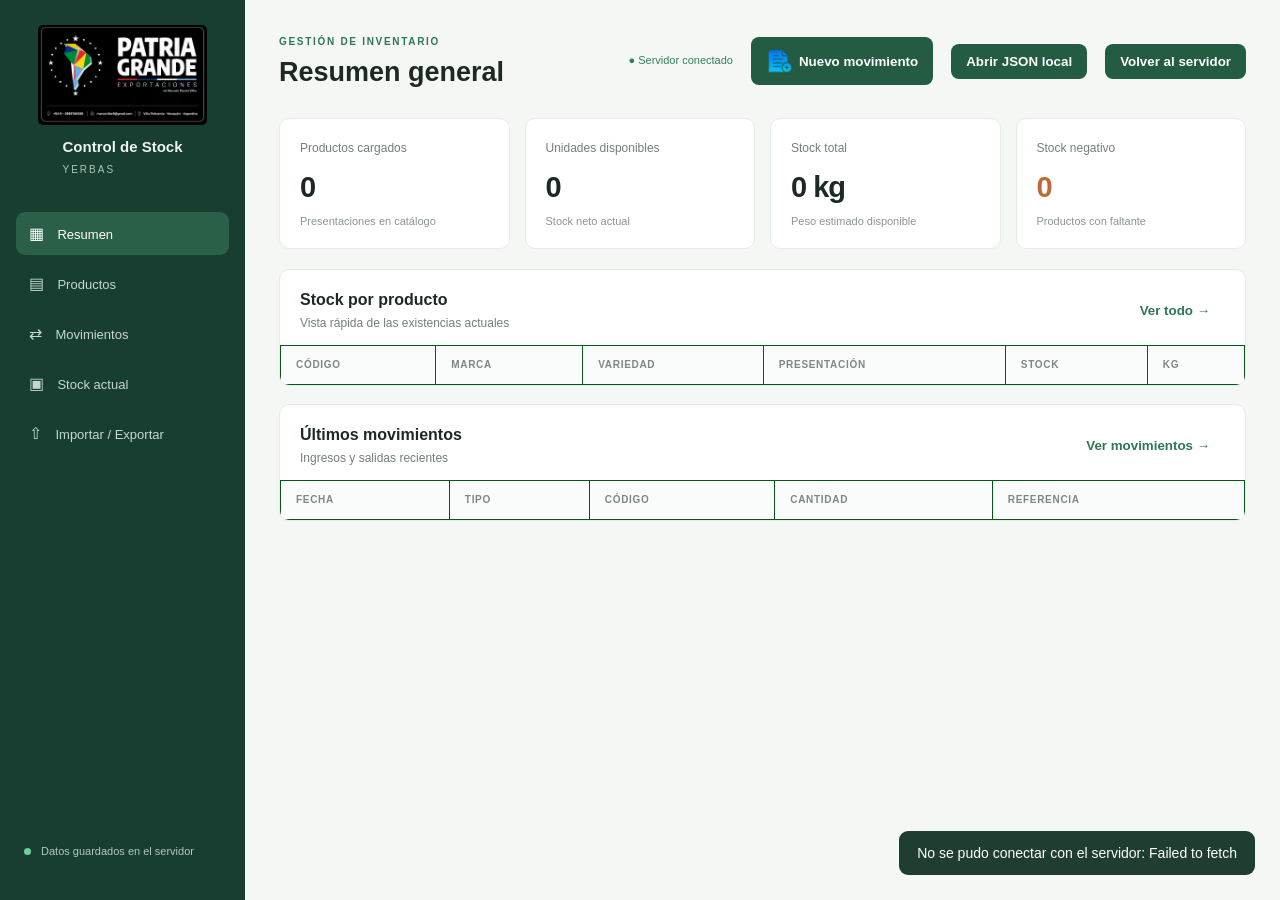
==== frontend/index.html @ e10f2f46 "volvimos a modificar ruta iconos" ====
<!doctype html>
<html lang="es">
  <head>
    <meta charset="utf-8" />
    <meta name="viewport" content="width=device-width,initial-scale=1" />
    <title>Control de Stock | Yerbas</title>
    <link rel="shortcut icon" href="./Imagenes/favicon.ico" />
    <link
      rel="icon"
      type="image/png"
      sizes="16x16"
      href="./Imagenes/Iconos/favicon-16.png"
    />

    <link
      rel="icon"
      type="image/png"
      sizes="32x32"
      href="./Imagenes/Iconos/favicon-32.png"
    />

    <link
      rel="icon"
      type="image/png"
      sizes="48x48"
      href="./Imagenes/iconos/favicon-48.png"
    />

    <!-- Android -->
    <link
      rel="icon"
      type="image/png"
      sizes="192x192"
      href="./Imagenes/Iconos/icon-192.png"
    />

    <link
      rel="icon"
      type="image/png"
      sizes="512x512"
      href="./Imagenes/Iconos/icon-512.png"
    />

    <!-- Manifest -->
    <link rel="manifest" href="./manifest.json" />

    <meta name="theme-color" content="#111111" />
    <!-- <link rel="manifest" href="./manifest.json" /> -->
    <link rel="stylesheet" href="./style.css" />
    <link rel="stylesheet" href="./mensajes.css" />
    <!-- <meta name="theme-color" content="#111111" /> -->
  </head>
  <body>
    <div class="shell">
      <aside class="sidebar">
        <!-- <img class="logo" src="./Imagenes/logo.avif" alt="Logo" /> -->
        <div class="brand">
          <div class="brand-icon">
            <img class="logo" src="./Imagenes/logo.avif" alt="Logo" />
          </div>
          <div><b>Control de Stock</b><small>YERBAS</small></div>
        </div>
        <nav>
          <button class="nav active" data-view="dashboard">
            ▦ <span>Resumen</span>
          </button>
          <button class="nav" data-view="products">
            ▤ <span>Productos</span>
          </button>
          <button class="nav" data-view="movements">
            ⇄ <span>Movimientos</span>
          </button>
          <button class="nav" data-view="stock">
            ▣ <span>Stock actual</span>
          </button>
          <button class="nav" data-view="files">
            ⇧ <span>Importar / Exportar</span>
          </button>
        </nav>
        <div class="side-foot">
          <span class="dot"></span> Datos guardados en el servidor
        </div>
      </aside>
      <main class="main">
        <header class="topbar">
          <div>
            <span class="eyebrow">GESTIÓN DE INVENTARIO</span>
            <h1 id="pageTitle">Resumen general</h1>
          </div>
          <div class="top-actions">
            <span class="server-status">● Servidor conectado</span
            ><button
              title="Registrar un nuevo movimiento en el Stock.!"
              class="primary"
              id="quickMovement"
            >
              <img
                class="agregar"
                src="./Imagenes/Iconos/nuevo-movimiento.avif"
                alt="Logo"
              />
              Nuevo movimiento
            </button>
            <input
              type="file"
              id="archivo-json"
              accept=".json,application/json"
              hidden
            />
            <button
              id="btnJSON"
              class="primary"
              onclick="document.getElementById('archivo-json').click()"
            >
              Abrir JSON local
            </button>
            <button id="btnSERVER" class="primary" onclick="volverOnline()">
              Volver al servidor
            </button>
          </div>
        </header>
        <section id="dashboard" class="view active">
          <div class="stats">
            <article class="stat">
              <span>Productos cargados</span><strong id="statProducts">0</strong
              ><small>Presentaciones en catálogo</small>
            </article>
            <article class="stat">
              <span>Unidades disponibles</span><strong id="statUnits">0</strong
              ><small>Stock neto actual</small>
            </article>
            <article class="stat">
              <span>Stock total</span><strong id="statKg">0 kg</strong
              ><small>Peso estimado disponible</small>
            </article>
            <article class="stat warning">
              <span>Stock negativo</span><strong id="statNegative">0</strong
              ><small>Productos con faltante</small>
            </article>
          </div>
          <div class="panel">
            <div class="panel-head">
              <div>
                <h2>Stock por producto</h2>
                <p>Vista rápida de las existencias actuales</p>
              </div>
              <button class="ghost" data-goto="stock">Ver todo →</button>
            </div>
            <div class="table-wrap">
              <table class="table-variety">
                <thead>
                  <tr>
                    <th>Código</th>
                    <th>Marca</th>
                    <th>Variedad</th>
                    <th id="presentation-th">Presentación</th>
                    <th>Stock</th>
                    <th>Kg</th>
                  </tr>
                </thead>
                <tbody id="dashStock"></tbody>
              </table>
            </div>
          </div>
          <div class="panel">
            <div class="panel-head">
              <div>
                <h2>Últimos movimientos</h2>
                <p>Ingresos y salidas recientes</p>
              </div>
              <button class="ghost" data-goto="movements">
                Ver movimientos →
              </button>
            </div>
            <div class="table-wrap">
              <table>
                <thead>
                  <tr>
                    <th>Fecha</th>
                    <th>Tipo</th>
                    <th>Código</th>
                    <th>Cantidad</th>
                    <th>Referencia</th>
                  </tr>
                </thead>
                <tbody id="dashMovements"></tbody>
              </table>
            </div>
          </div>
        </section>
        <section id="products" class="view">
          <div class="toolbar">
            <input
              id="productSearch"
              placeholder="Buscar por código, marca o variedad…"
            /><button
              title="Agregar producto.!"
              class="primary"
              id="newProduct"
            >
              <img
                class="agregar"
                src="./Imagenes/Iconos/agregar-producto.avif"
                alt="Logo"
              />

              Agregar producto
            </button>
          </div>
          <div class="panel">
            <div class="table-wrap">
              <table class="table-variety">
                <thead style="display: none">
                  <tr>
                    <th class="codigoProductos">Código</th>
                    <th class="marcaProductos">Marca</th>
                    <th id="product-th" class="variedadProductos">variedad</th>
                    <th id="presentation-th" class="presentacionProductos">
                      Presentación
                    </th>
                    <th class="pesoProductos">Peso (kg)</th>
                    <th class="foto-td">Foto</th>
                    <th id="observaciones-th" class="observacionesProductos">
                      Observaciones
                    </th>
                    <th></th>
                  </tr>
                </thead>
                <tbody id="productsBody"></tbody>
              </table>
            </div>
          </div>
        </section>
        <section id="movements" class="view">
          <div class="toolbar">
            <input
              id="movementSearch"
              placeholder="Buscar movimiento…"
            /><button
              title="Registrar un nuevo movimiento en el Stock.!"
              class="primary"
              id="newMovement"
            >
              <img
                class="agregar"
                src="./Imagenes/Iconos/registrar-movimiento.avif"
                alt="Logo"
              />
              Registrar movimiento
            </button>
          </div>
          <div class="panel">
            <div class="table-wrap">
              <table>
                <thead>
                  <tr>
                    <th class="fechaMovimientos">Fecha</th>
                    <th class="tipoMovimientos">Tipo</th>
                    <th class="codigoMovimientos">Código</th>
                    <th class="productoMovimientos">Producto</th>
                    <th class="cantidadMovimientos">Cantidad</th>
                    <th class="referenciaMovimientos">Referencia</th>
                    <th class="btnMovimientos">Acciones</th>
                  </tr>
                </thead>
                <tbody id="movementsBody"></tbody>
              </table>
            </div>
          </div>
        </section>
        <section id="stock" class="view">
          <div class="toolbar">
            <input id="stockSearch" placeholder="Buscar producto…" /><span
              class="hint"
              >Stock = ingresos − salidas</span
            >
          </div>
          <div class="panel">
            <div class="table-wrap">
              <table class="table-variety">
                <thead style="display: none">
                  <tr>
                    <th class="codigoProductos">Código</th>
                    <th>Marca</th>
                    <th id="product-th">Variedad</th>
                    <th id="presentation-th">Presentación</th>
                    <th>Peso unit.</th>
                    <th>Ingresos</th>
                    <th>Salidas</th>
                    <th>Stock</th>
                    <th>Stock (kg)</th>
                  </tr>
                </thead>
                <tbody id="stockBody"></tbody>
              </table>
            </div>
          </div>
        </section>
        <section id="files" class="view">
          <div class="file-grid">
            <div class="panel file-card">
              <div class="file-icon">⇧</div>
              <h2>Importar planilla Excel</h2>
              <p>
                Importá un archivo XLSM o XLSX con las hojas Productos y
                Movimientos. Los datos importados reemplazarán los actuales del
                servidor.
              </p>
              <label class="file-input"
                >Seleccionar archivo<input
                  type="file"
                  id="excelFile"
                  accept=".xlsm,.xlsx" /></label
              ><button class="primary full" id="importExcel">
                Importar planilla
              </button>
              <div id="importResult" class="result"></div>
            </div>
            <div class="panel file-card">
              <div class="file-icon">⇩</div>
              <h2>Exportar a Excel</h2>
              <p>
                Descargá una copia XLSX con las hojas de productos, movimientos,
                stock calculado y resumen. El archivo original XLSM no se
                modifica.
              </p>
              <button class="primary full" id="exportExcel">
                Descargar XLSX actualizado
              </button>
            </div>
            <div class="panel file-card">
              <div class="file-icon">☷</div>
              <h2>Importar referencias de fotografías</h2>
              <p>
                Leé el archivo INI para asignar automáticamente a cada producto
                la ruta de imagen correspondiente según su marca y variedad. Las
                imágenes deben estar publicadas dentro de frontend/Imagenes.
              </p>
              <label class="file-input"
                >Seleccionar INI<input
                  type="file"
                  id="iniFile"
                  accept=".ini" /></label
              ><button class="secondary full" id="importIni">
                Analizar listado
              </button>
              <div id="iniResult" class="result"></div>
            </div>
            <div class="panel file-card">
              <div class="file-icon">☷</div>
              <h2>Importar listados INI</h2>
              <p>
                El INI contiene marcas, variedades y referencias de imágenes.
                Por ahora se usa para detectar variedades que todavía no están
                en el catálogo.
              </p>
              <label class="file-input"
                >Seleccionar INI<input
                  type="file"
                  id="iniFile2"
                  accept=".ini" /></label
              ><button class="secondary full" id="importIni2">
                Analizar listado
              </button>
              <div id="iniResult2" class="result"></div>
            </div>
          </div>
          <div class="notice">
            <b>Almacenamiento en servidor</b><br />Los cambios se guardan en
            <code>data/stock.json</code> en el equipo/servidor donde ejecutes
            Flask. Para acceder desde otros dispositivos, el servidor debe
            permanecer encendido y ser accesible por la red.
          </div>
        </section>
      </main>
    </div>
    <dialog id="productDialog">
      <form method="dialog" id="productForm">
        <div class="dialog-head">
          <div>
            <span class="eyebrow">CATÁLOGO</span>
            <h2 id="productDialogTitle">Nuevo producto</h2>
          </div>
          <button
            type="button"
            class="close"
            value="cancel"
            onclick="closeProduct()"
          >
            ×
          </button>
        </div>
        <input type="hidden" id="originalCode" />
        <div class="form-grid">
          <label>Código<input id="pCodigo" required /></label
          ><label>Marca<input id="pMarca" required /></label>
          <label>Nombre / variedad<input id="pVariedad" required /></label
          ><label
            >Presentación<select id="pPresentacion">
              <option value="">Sin especificar</option>
              <option>Pack</option>
              <option>Bolson</option>
              <option>Combo</option>
            </select></label
          >
          <label
            >Peso por unidad (kg)<input
              id="pPeso"
              type="number"
              min="0.001"
              step="0.001"
              required
          /></label>
          <div class="wide photo-editor">
            <label>Fotografía del producto</label>
            <div class="photo-editor-row">
              <div class="photo-preview" id="productPhotoPreview">
                <span>Sin fotografía</span>
              </div>
              <div class="photo-controls">
                <label class="file-input photo-select"
                  >Seleccionar fotografía
                  <input
                    type="file"
                    id="pPhotoFile"
                    accept="image/jpeg,image/png,image/webp,image/avif"
                  />
                </label>
                <small
                  >JPG, PNG o WEBP. Máximo 8 MB. Si no seleccionás otra imagen,
                  se conserva la actual.</small
                >
                <input type="hidden" id="pFoto" />
              </div>
            </div>
          </div>
          <label class="wide"
            >Observaciones<textarea id="pObservaciones" rows="2"></textarea>
          </label>
        </div>
        <div class="dialog-actions">
          <button
            type="button"
            class="secondary"
            value="cancel"
            onclick="closeProduct()"
          >
            Cancelar</button
          ><button class="primary" id="saveProduct" value="default">
            Guardar producto
          </button>
        </div>
      </form>
    </dialog>
    <dialog id="movementDialog">
      <form method="dialog" id="movementForm">
        <div class="dialog-head">
          <div>
            <span class="eyebrow">INVENTARIO</span>
            <h2>Registrar movimiento</h2>
          </div>
          <button
            type="button"
            class="close"
            value="cancel"
            onclick="closeProduct()"
          >
            ×
          </button>
        </div>
        <div class="form-grid">
          <label>Fecha<input id="mFecha" type="date" required /></label
          ><label
            >Tipo<select id="mTipo">
              <option>INGRESO</option>
              <option>SALIDA</option>
            </select></label
          >
          <label class="wide"
            >Producto<select id="mCodigo" required></select></label
          ><label
            >Cantidad (unidades)<input
              id="mCantidad"
              type="number"
              min="1"
              step="1"
              required /></label
          ><label>Documento / referencia<input id="mDocumento" /></label
          ><label class="wide"
            >Cliente / proveedor<input id="mContacto" /></label
          ><label class="wide"
            >Observaciones<textarea id="mObservaciones" rows="2"></textarea>
          </label>
        </div>
        <div class="dialog-actions">
          <button
            type="button"
            class="secondary"
            value="cancel"
            onclick="closeProduct()"
          >
            Cancelar
          </button>
          <button class="primary" id="saveMovement" value="default">
            Guardar movimiento
          </button>
        </div>
      </form>
    </dialog>
    <div id="customModal" class="modal-overlay">
      <div class="modal-box">
        <div class="modal-header">
          <h3 id="modalTitle">Confirmar acción</h3>
          <button id="modalClose" class="modal-close">&times;</button>
        </div>

        <div id="modalBody" class="modal-body"></div>

        <div class="modal-actions">
          <button id="modalCancel" class="btn-secondary">Cancelar</button>

          <button id="modalConfirm" class="btn-danger">Confirmar</button>
        </div>
      </div>
    </div>
    <div id="toast" class="toast"></div>
    <script src="./config.js"></script>
    <script src="./app.js"></script>
  </body>
</html>
---- frontend/style.css ----
* {
  box-sizing: border-box;
}
:root {
  --green: #235b43;
  --green2: #2e7655;
  --ink: #1d2a24;
  --muted: #738078;
  --line: #e5ebe6;
  --bg: #f5f7f5;
  --white: #fff;
}
body {
  margin: 0;
  background: var(--bg);
  color: var(--ink);
  font:
    14px/1.45 Inter,
    Segoe UI,
    Arial,
    sans-serif;
}
.shell {
  display: flex;
  min-height: 100vh;
}
.sidebar {
  width: 245px;
  background: #173e30;
  color: #eaf3ed;
  padding: 25px 16px;
  display: flex;
  flex-direction: column;
  flex-shrink: 0;
}
.brand {
  /* display: flex;
  align-items: center;
  gap: 11px;
  padding: 0 8px 34px; */
  display: flex;
  flex-direction: column;
  /* grid-template-columns: 1fr 4fr; */
  /* position: relative; */
  align-items: center;
  gap: 11px;
  padding: 0 8px 34px;
}
.brand-icon {
  /* width: 38px;
  height: 38px;
  border-radius: 12px;
  background: #d9eee0;
  color: #24583f;
  display: grid;
  place-items: center;
  font-size: 21px;
  font-weight: 800; */
  /* width: 100%; */
  position: relative;
  height: 100px;
  border-radius: 12px;
  background: #d9eee0;
  color: #24583f;
  display: grid;
  place-items: center;
  font-size: 21px;
  font-weight: 800;
}
.brand b {
  display: block;
  font-size: 15px;
}
.brand small {
  color: #a9c7b5;
  letter-spacing: 2px;
  font-size: 10px;
}
.logo {
  /* position: absolute;
    /* width: 100%; */
  /* height: 100%; */
  /* right: 5px; */
  /* border-radius: 5px; */
  position: absolute;
  /* width: 100%; */
  height: 100%;
  /* right: 5px; */
  border-radius: 5px;
}
.sidebar nav {
  display: grid;
  gap: 7px;
}
.nav {
  border: 0;
  background: transparent;
  color: #c6d8cd;
  text-align: left;
  padding: 12px 13px;
  border-radius: 9px;
  font-size: 16px;
  cursor: pointer;
}
.nav span {
  font-size: 13px;
  margin-left: 9px;
}
.nav:hover,
.nav.active {
  background: #2b6048;
  color: #fff;
}
.side-foot {
  margin-top: auto;
  color: #b2c9bb;
  font-size: 11px;
  padding: 15px 8px;
}
.dot {
  display: inline-block;
  width: 7px;
  height: 7px;
  background: #67d59a;
  border-radius: 50%;
  margin-right: 7px;
}
.main {
  min-width: 0;
  flex: 1;
  padding: 30px 34px 60px;
  max-width: 1600px;
  margin: 0 auto;
}
.topbar {
  display: flex;
  justify-content: space-between;
  align-items: center;
  gap: 15px;
  margin-bottom: 26px;
}
.eyebrow {
  font-size: 10px;
  letter-spacing: 1.7px;
  color: var(--green2);
  font-weight: 800;
}
.topbar h1 {
  margin: 3px 0 0;
  font-size: 27px;
}
.top-actions {
  display: flex;
  align-items: center;
  gap: 18px;
}
.server-status {
  font-size: 11px;
  color: #32815a;
}
.primary,
.secondary,
.ghost {
  border: 0;
  border-radius: 8px;
  padding: 10px 15px;
  font-weight: 650;
  cursor: pointer;
}
.primary {
  background: var(--green);
  color: white;
}
.primary:hover {
  background: var(--green2);
}
.secondary {
  background: #e9efeb;
  color: #315b45;
}
.ghost {
  background: transparent;
  color: var(--green2);
}
.full {
  width: 100%;
  margin-top: 12px;
}
.view {
  display: none;
}
.view.active {
  display: block;
}
.stats {
  display: grid;
  grid-template-columns: repeat(4, minmax(0, 1fr));
  gap: 15px;
  margin-bottom: 20px;
}
.stat,
.panel {
  background: white;
  border: 1px solid var(--line);
  border-radius: 10px;
}
.stat {
  padding: 18px 20px;
}
.stat span {
  color: var(--muted);
  font-size: 12px;
}
.stat strong {
  display: block;
  font-size: 29px;
  margin: 8px 0 2px;
  letter-spacing: -1px;
}
.stat small {
  color: #8b968f;
  font-size: 11px;
}
.stat.warning strong {
  color: #bb6c34;
}
#movements .panel {
  margin-bottom: 18px;
  overflow: hidden;
  border: 2px solid #777;
  border-radius: 5px;
  padding: 5px;
}
#movements table {
  border-collapse: separate;
  border-spacing: 1.5px;
}
.panel {
  margin-bottom: 18px;
  overflow: hidden;
}
.panel-head {
  display: flex;
  align-items: center;
  justify-content: space-between;
  padding: 18px 20px 12px;
}
.panel h2,
.file-card h2 {
  font-size: 16px;
  margin: 0;
}
.panel p,
.file-card p {
  color: var(--muted);
  font-size: 12px;
  margin: 4px 0 0;
}
.table-wrap {
  width: 100%;
  overflow: auto;
}
table {
  width: 100%;
  border-collapse: collapse;
  white-space: nowrap;
}
th {
  text-align: left;
  color: #7c8981;
  font-size: 10px;
  text-transform: uppercase;
  letter-spacing: 0.7px;
  background: #fafcfb;
  padding: 12px 15px;
  border: 1px solid #055619;
  /* border-top: 1px solid var(--line); */
  /* border-bottom: 1px solid var(--line); */
}
td {
  padding: 12px 15px;
  /* border-bottom: 1px solid #edf1ee; */
  border: 1px solid #5dc978;
  border-radius: 5px;
  font-size: 12px;
}
/* tbody tr:last-child td {
  border-bottom: 0;
} */
.fechaMovimientos,
.tipoMovimientos,
.codigoMovimientos,
.cantidadMovimientos,
.btnMovimientos {
  width: 10%;
}
.productoMovimientos {
  width: 20%;
}
#movementsBody tr td {
  width: 100px;
}
.btnMovements {
  display: flex;
  justify-content: center;
}
#movementsBody tr {
  /* background: #fbfdfb; */
  background: #306b56d6;
}
#movementsBody tr:hover {
  background: #173e3061;
  font-weight: bold;
  text-shadow: 0 6px 6px rgba(0, 0, 0, 0.6);
}
#movementsBody tr:nth-child(even) {
  background: #306b5694;
}
#movementsBody tr:nth-child(even):hover {
  background: #173e3061;
  text-shadow: 0 6px 6px rgba(0, 0, 0, 0.6);
}
#productsBody .marca-separador tr:hover,
#stockBody .marca-separador tr:hover {
  background: #173e3061;
  text-shadow: 0 6px 6px rgba(0, 0, 0, 0.6);
  /* transform: scale(1.002); */
  font-weight: bold;
}
#productsBody .marca-separador tr:nth-child(even):hover,
#stockBody .marca-separador tr:nth-child(even):hover {
  background: #173e3061;
  text-shadow: 0 6px 6px rgba(0, 0, 0, 0.6);
  /* transform: scale(1.002); */
}
.marca-separador tbody tr {
  /* background: #fbfdfb; */
  background: #173e3080;
}
#productsBody .marca-separador tr,
#stockBody .marca-separador tr {
  background: #306b56d6;
}
#productsBody .marca-separador tr:nth-child(even),
#stockBody .marca-separador tr:nth-child(even) {
  background: #306b5694;
}
.tabla-marca thead th {
  height: 40px;
}
.foto-td {
  padding: 5px;
  height: 70px;
}
.badge {
  /* display: inline-block; */
  display: flex;
  justify-content: center;
  border-radius: 20px;
  padding: 4px 8px;
  font-size: 10px;
  font-weight: 700;
}
.in {
  background: #e3f3e9;
  color: #287247;
}
.out {
  background: #fff0e8;
  color: #b55b2d;
}
.positiveTR {
  border: 3px solid blue;
}
.negativeTR {
  border: 2px solid red;
}
.positive {
  border: 2px solid blue;
  /* color: blue; */
  /* font-weight: bold; */
  /* font-size: 14.5px; */
  /* text-shadow: 2px 4px 4px rgba(0, 0, 0, 0.6); */
}
.negative {
  color: #bd583e;
  font-weight: 700;
  border: 2px solid red;
}
.btnActions {
  width: 50px;
  padding: 0;
}
.actions {
  display: flex;
  gap: 6px;
}
.small-btn {
  border: 1px solid var(--line);
  /* background: white; */
  border-radius: 6px;
  padding: 5px 8px;
  cursor: pointer;
  /* color: #476253; */
  background: var(--green);
  color: white;
}
.toolbar {
  display: flex;
  justify-content: space-between;
  align-items: center;
  gap: 12px;
  margin-bottom: 15px;
}
.toolbar input {
  max-width: 440px;
  width: 100%;
}
input,
select,
textarea {
  font: inherit;
  border: 1px solid #dce5de;
  border-radius: 7px;
  padding: 10px 11px;
  background: white;
  color: var(--ink);
  width: 100%;
  outline: none;
}
input:focus,
select:focus,
textarea:focus {
  border-color: #6ba783;
  box-shadow: 0 0 0 3px #e5f2e9;
}
label {
  display: grid;
  gap: 3px;
  font-size: 11px;
  color: #68766e;
  font-weight: 650;
}
.hint {
  font-size: 11px;
  color: var(--muted);
}
.file-grid {
  display: grid;
  grid-template-columns: repeat(3, minmax(0, 1fr));
  gap: 15px;
}
.file-card {
  padding: 22px;
}
.file-icon {
  width: 40px;
  height: 40px;
  border-radius: 11px;
  background: #e9f3ec;
  color: var(--green);
  display: grid;
  place-items: center;
  font-size: 22px;
  margin-bottom: 14px;
}
.file-input {
  display: block;
  margin-top: 18px;
  border: 1px dashed #b9cbbf;
  border-radius: 8px;
  padding: 10px;
  color: var(--green);
  text-align: center;
  cursor: pointer;
}
.file-input input {
  display: none;
}
.result {
  font-size: 11px;
  margin-top: 10px;
  color: var(--green);
}
.notice {
  background: #eef5ef;
  border: 1px solid #dce9df;
  border-radius: 10px;
  padding: 15px 18px;
  font-size: 12px;
  color: #496253;
  line-height: 1.7;
}
.notice code {
  background: #fff;
  padding: 2px 5px;
  border-radius: 4px;
}
.dialog-head {
  display: flex;
  justify-content: space-between;
  align-items: start;
  margin-bottom: 5px;
}
.dialog-head h2 {
  margin: 4px 0 0;
  font-size: 20px;
}
.close {
  border: 0;
  background: transparent;
  font-size: 25px;
  color: #758078;
  cursor: pointer;
}
.form-grid {
  display: grid;
  grid-template-columns: 1fr 1fr;
  gap: 5px;
}
.wide {
  grid-column: 1/-1;
}
.dialog-actions {
  display: flex;
  justify-content: flex-end;
  gap: 9px;
  margin-top: 5px;
}
dialog {
  border: 0;
  border-radius: 15px;
  padding: 20px;
  width: min(600px, calc(100% - 25px));
  box-shadow: 0 25px 80px #102d1e40;
}
dialog::backdrop {
  background: #13251db3;
}
.toast {
  position: fixed;
  right: 25px;
  bottom: 25px;
  background: #203e2f;
  color: white;
  padding: 12px 18px;
  border-radius: 9px;
  opacity: 0;
  transform: translateY(10px);
  transition: 0.2s;
  pointer-events: none;
  z-index: 10;
}
.toast.show {
  opacity: 1;
  transform: translateY(0);
}
.empty {
  text-align: center;
  color: #99a49d;
  padding: 24px;
}
.hide {
  display: none !important;
}
.foto-td .img-expandida {
  position: fixed;
  top: 0;
  bottom: 0;
  left: 0;
  right: 0;
  margin: auto;
  /* top: 50%; */
  /* left: 50%; */
  /* transform: translate(-50%, -50%) scale(1.1); */
  transform: translate(0%, 0%) scale(0.6);
  animation: zoomCentro 0.8s ease-out forwards;
  z-index: 9999;
  /* max-width: 50%; */
  width: auto !important;
  height: 100% !important;
  object-fit: cover;
  /* max-height: 90vh; */
  cursor: zoom-out;
}
/* .marca-separador {
  border: 2px solid #777;
}

.marca-titulo td {
  background: #e5e5e5;
  padding: 10px;
  border-bottom: 2px solid #777;
}

.marca-separador tr:last-child td {
  border-bottom: 2px solid #777;
} */
.marca-container {
  /* padding: 12px !important; */
  padding: 0 !important;
  border: none !important;
}

.marca-separador {
  border: 2px solid #777;
  border-radius: 10px;
  overflow: hidden;
  margin-bottom: 12px;
}

.cantidad-productos {
  font-size: 12px;
  font-weight: normal;
  background: #555;
  color: white;
  padding: 4px 10px;
  border-radius: 20px;
}

.marca-titulo {
  background: #e5e5e5;
  padding: 10px;
  font-weight: bold;
  border-bottom: 2px solid #777;
  border-radius: 5px;
  margin-bottom: 2px;
}

.tabla-marca {
  width: 100%;
  border-collapse: separate;
}
.observacionesProductos {
  width: 30%;
}
.codigoProductos,
.marcaProductos,
.presentacionProductos,
.pesoProductos,
.variedadProductos,
.foto-td {
  width: 10%;
}
.top {
  position: fixed;
  display: flex;
  justify-content: right;
  /* width: 100%; */
  right: 20px;
  bottom: 20px;
  z-index: 10;
}
#myBtn {
  display: none;
  position: relative;
  /* right: 20px; */
  padding: 20px;
  border: 1px solid #333333eb;
  border-radius: 50px;
  /* background: #333333eb url("./Imagenes/top.avif") no-repeat center/cover; */
  background: transparent url(./Imagenes/top.avif) no-repeat center / cover;
  color: white;
  font-size: 18px;
  z-index: 10;
  cursor: pointer;
}
#myBtn:hover {
  background-color: #555;
}
.bottom {
  position: fixed;
  display: flex;
  justify-content: right;
  /* width: 100%; */
  right: 20px;
  bottom: 20px;
  z-index: 10;
}
#myBtn2 {
  display: none;
  position: relative;
  /* right: 20px; */
  padding: 20px;
  border: 1px solid #333333eb;
  border-radius: 50px;
  /* background: #333333eb url("./Imagenes/top.avif") no-repeat center/cover; */
  background: transparent url(./Imagenes/bottom.avif) no-repeat center / cover;
  color: white;
  font-size: 18px;
  z-index: 10;
  cursor: pointer;
}
#btnEliminar {
  background: transparent url(./Imagenes/Iconos/borrar.avif) no-repeat center /
    cover;
  width: 26px;
  height: 28px;
  background-size: contain;
  border: none;
}
#btnEliminar2 {
  background: transparent url(./Imagenes/Iconos/borrar-rojo.avif) no-repeat
    center / cover;
  width: 26px;
  height: 28px;
  background-size: contain;
  border: none;
}
#btnEditar {
  background: transparent url(./Imagenes/Iconos/editar.avif) no-repeat center /
    cover;
  width: 26px;
  height: 28px;
  background-size: contain;
  border: none;
}
#newProduct,
#quickMovement,
#newMovement {
  /* background: transparent url(./Imagenes/iconos/agregar-producto.avif) no-repeat center / cover; */
  display: flex;
  justify-content: center;
  align-items: center;
}
.agregar {
  width: 28px;
  height: 28px;
  margin-right: 5px;
}
#myBtn2:hover {
  background-color: #555;
}
@media (max-width: 1050px) {
  .stats {
    grid-template-columns: repeat(2, 1fr);
  }
  .file-grid {
    grid-template-columns: 1fr 1fr;
  }
}
@media (max-width: 700px) {
  .shell {
    display: block;
  }
  .sidebar {
    width: auto;
    padding: 12px 13px;
  }
  .brand {
    padding: 0 5px 12px;
  }
  .sidebar nav {
    display: flex;
    overflow: auto;
  }
  .nav {
    padding: 9px 10px;
    white-space: nowrap;
  }
  .nav span {
    margin-left: 5px;
  }
  .side-foot {
    display: none;
  }
  .main {
    padding: 20px 13px 40px;
  }
  .topbar {
    align-items: flex-start;
    flex-direction: column;
  }
  .topbar h1 {
    font-size: 23px;
  }
  .top-actions {
    width: 100%;
    justify-content: space-between;
  }
  .stats {
    gap: 8px;
  }
  .stat {
    padding: 13px;
  }
  .stat strong {
    font-size: 23px;
  }
  .file-grid {
    grid-template-columns: 1fr;
  }
  .toolbar {
    align-items: stretch;
    flex-direction: column;
  }
  .toolbar input {
    max-width: none;
  }
  .form-grid {
    grid-template-columns: 1fr;
  }
  .wide {
    grid-column: auto;
  }
}

.product-thumb {
  width: 58px;
  height: 58px;
  object-fit: contain;
  border-radius: 7px;
  border: 1px solid #e2e9e4;
  /* background: #fff; */
  /* padding: 3px; */
  display: block;
  margin: auto;
  cursor: zoom-in;
}
.no-photo {
  font-size: 10px;
  color: #9aa59e;
}

.photo-editor {
  display: grid;
  gap: 8px;
}
.photo-editor-row {
  display: flex;
  align-items: center;
  gap: 16px;
  padding: 12px;
  border: 1px solid #e4ebe6;
  border-radius: 10px;
  background: #fbfdfb;
}
.photo-preview {
  width: 112px;
  height: 112px;
  flex: 0 0 112px;
  border: 1px dashed #c8d5cc;
  border-radius: 9px;
  background: #fff;
  display: grid;
  place-items: center;
  overflow: hidden;
  color: #98a39b;
  font-size: 11px;
  text-align: center;
}
.photo-preview img {
  width: 100%;
  height: 100%;
  object-fit: contain;
  padding: 4px;
}
.photo-controls {
  display: grid;
  gap: 8px;
  flex: 1;
  min-width: 0;
}
.photo-controls small {
  font-size: 10px;
  color: #829087;
  line-height: 1.5;
}
.photo-select {
  margin: 0;
  max-width: 230px;
}
@media (max-width: 520px) {
  .dialog-actions {
    /* display: flex; */
    justify-content: space-evenly;
    gap: 5px;
    /* margin-top: 5px; */
  }
  .photo-preview img {
    width: 50%;
    height: 100%;
    object-fit: contain;
    padding: 4px;
  }
  .dialog-head h2 {
    margin: 0;
    /* font-size: 20px; */
  }
  .form-grid {
    gap: 2px;
  }
  input {
    padding: 8px;
  }
  .photo-controls small {
    font-size: 8px;
    color: #829087;
    line-height: 1;
  }
  .photo-editor-row {
    display: grid;
    grid-template-columns: 2fr 1fr;
    align-items: flex-start;
    flex-direction: column;
    gap: 5px;
    padding: 8px;
  }
  .photo-preview {
    width: 100%;
    height: 100px;
    flex-basis: auto;
  }
  .photo-select {
    max-width: none;
    padding: 5px;
    font-size: 9px;
  }
  .product-thumb {
    width: fit-content;
    /* height: unset; */
    margin: auto;
    /* object-fit: contain;
  border-radius: 7px;
  border: 1px solid #e2e9e4;
  background: #fff;
  padding: 3px;
  display: block; */
  }
  #foto-td {
    padding: 8px;
  }
  #product-th {
    width: 100px;
  }
  /* #product-td {
    width: 100px;
  } */
  td b {
    /* padding: 12px 15px;
  border-bottom: 1px solid #edf1ee; */
    font-size: 10px;
  }
  /* La columna Variedad ocupa 100 px y permite ajustar el texto en varias líneas. */
  /* .table-variety th:nth-child(1),
  .table-variety th:nth-child(3),
  .table-variety td:nth-child(1),
  .table-variety td:nth-child(3) {
    width: 100px;
    min-width: 100px;
    max-width: 100px;
    white-space: normal;
    overflow-wrap: anywhere;
    word-break: normal;
    vertical-align: middle;
  } */
  /* .table-variety th:nth-child(1),
  .table-variety td:nth-child(1) {
    width: 80px;
    min-width: 80px;
    max-width: 80px;
  } */
  .marca-separador {
    border: 2px solid #777;
    border-radius: 10px;
    overflow: hidden;
    margin-bottom: 0;
    width: 100%;
  }
  .marca-container {
    padding: 0 !important;
    border: none !important;
    /* display: grid; */
  }
  thead {
    display: none;
  }
  #productsBody .marca-separador tr,
  #stockBody .marca-separador tr {
    background: #306b56d6;
  }
  #productsBody .marca-separador tr:nth-child(even),
  #stockBody .marca-separador tr:nth-child(even) {
    background: #306b5694;
  }
  #movementsBody tr,
  #dashStock tr,
  #dashMovements tr {
    background: #306b56d6;
  }
  #movementsBody tr:nth-child(even),
  #dashStock tr:nth-child(even),
  #dashMovements tr:nth-child(even) {
    background: #306b5694;
  }
  tr {
    display: block;
    /* background-color: #fbd0a9; */
    /* background: #306b56d6; */
    margin-bottom: 5px;
    border: 1px solid #ccc;
    text-shadow: 0 6px 6px rgba(0, 0, 0, 0.6);
    font-weight: bold;
    border-radius: 5px;
  }
  /* .table-wrap tr {
    background: unset;
  } */
  /* .marca-separador tr {
    background: #306b56d6;
  } */
  /* .marca-separador tr:nth-child(even), */
  /* .table-wrap tr:nth-child(even) {
    background: #306b5694;
  } */
  tbody tr:hover {
    /* background: #fbfdfb; */
    background: #306b5694;
  }
  td {
    display: flex;
    justify-content: space-between;
    padding: 6px 8px;
    width: auto;
    border: 1px solid #0000009c;
    border-radius: 5px;
  }
  td::before {
    content: attr(data-label);
    font-weight: bold;
    text-transform: capitalize;
  }
  .panel {
    border-radius: 5px;
  }
  .sidebar {
    position: relative;
    gap: 5px;
  }
  .nav {
    font-size: 20px;
    margin-bottom: 5px;
  }
  .logo {
    position: absolute;
    /* width: 100%; */
    height: 100%;
    /* right: 5px; */
    border-radius: 5px;
  }
  .top {
    position: fixed;
    display: flex;
    justify-content: right;
    /* width: 100%; */
    right: 20px;
    bottom: 20px;
    z-index: 10;
  }
  #myBtn {
    display: none;
    position: relative;
    /* right: 20px; */
    padding: 20px;
    border: 1px solid #333333eb;
    border-radius: 50px;
    /* background: #333333eb url("./Imagenes/top.avif") no-repeat center/cover; */
    background: transparent url(./Imagenes/top.avif) no-repeat center / cover;
    color: white;
    font-size: 18px;
    z-index: 10;
  }
  #myBtn:hover {
    background-color: #555;
  }
  .foto-td .img-expandida {
    position: fixed;
    top: 0;
    bottom: 0;
    left: 0;
    right: 0;
    margin: auto;
    /* top: 50%; */
    /* left: 50%; */
    /* transform: translate(-50%, -50%) scale(1.1); */
    transform: translate(0%, 0%) scale(0.6);
    animation: zoomCentro 0.8s ease-out forwards;
    z-index: 9999;
    /* max-width: 50%; */
    width: 100% !important;
    height: 100%;
    object-fit: cover;
    /* max-height: 90vh; */
  }
  .brand {
    padding: 0 5px 12px;
    /* position: relative; */
    display: grid;
    /* flex-direction: column; */
    /* grid-template-columns: repeat(auto-fit, minmax(250px, 1fr)); */
    grid-template-columns: 1fr 4fr;
  }
  .brand-icon {
    width: 100%;
    position: relative;
    height: 100%;
    border-radius: 12px;
    background: unset;
    color: #24583f;
    /* display: grid; */
    /* place-items: center; */
    font-size: 21px;
    font-weight: 800;
  }
  .foto-td {
    width: auto;
    /* height: unset; */
  }
  .tabla-marca tbody {
    display: grid;
    grid-template-columns: repeat(2, 1fr);
    gap: 2px;
  }
  .marca-container .tabla-marca tbody > :only-child {
    grid-column: 1 / -1;
  }
  .marca-container .tabla-marca tbody > :only-child > .foto-td > img {
    width: auto;
  }
  .main {
    padding: 10px 5px;
  }
  #movementsBody tr td {
    /* width: 100px; */
    width: unset;
  }
  .btnActions {
    justify-content: center;
    padding: 5px;
  }
}
---- frontend/mensajes.css ----
.modal-overlay {
  position: fixed;
  inset: 0;
  background: rgba(0, 0, 0, 0.55);
  display: none;
  align-items: center;
  justify-content: center;
  padding: 20px;
  z-index: 9999;
}

.modal-overlay.active {
  display: flex;
}

.modal-box {
  width: 100%;
  max-width: 400px;
  /* background: var(--card-bg, #fff); */
  background: #173e30;
  color: white;
  /* color: var(--text, #222); */
  border-radius: 14px;
  padding: 20px;
  box-shadow: 0 10px 35px rgba(0, 0, 0, 0.25);
  animation: modalShow 0.2s ease;
}

.modal-header {
  display: flex;
  align-items: center;
  justify-content: space-between;
  position: relative;
}

.modal-header h3 {
  margin: 0;
  width: 100%;
  text-align: center;
  background: #5dc978;
  border-radius: 5px;
}
.producto-info b {
  display: flex;
  border-bottom: 1px solid;
}
.producto-info p {
  border-bottom: 1px solid;
}
/* .modal-close {
  border: 0;
  background: none;
  font-size: 25px;
  cursor: pointer;
} */
.modal-close {
  position: absolute;
  border: 0;
  background: none;
  font-size: 25px;
  cursor: pointer;
  /* width: 10%; */
  right: 0;
  z-index: 999;
}

.modal-body {
  margin: 20px 0;
  border: 1px solid #5dc978;
  border-radius: 5px;
  padding: 0 10px;
}

/* .modal-actions {
  display: flex;
  justify-content: flex-end;
  gap: 10px;
} */
.modal-actions {
  display: flex;
  justify-content: space-evenly;
  gap: 10px;
  background: #5dc978;
  border-radius: 5px;
  padding: 5px 0;
}

.modal-actions button {
  padding: 9px 16px;
  border: 0;
  border-radius: 8px;
  cursor: pointer;
}

@keyframes modalShow {
  from {
    opacity: 0;
    transform: translateY(10px);
  }
  to {
    opacity: 1;
    transform: translateY(0);
  }
}
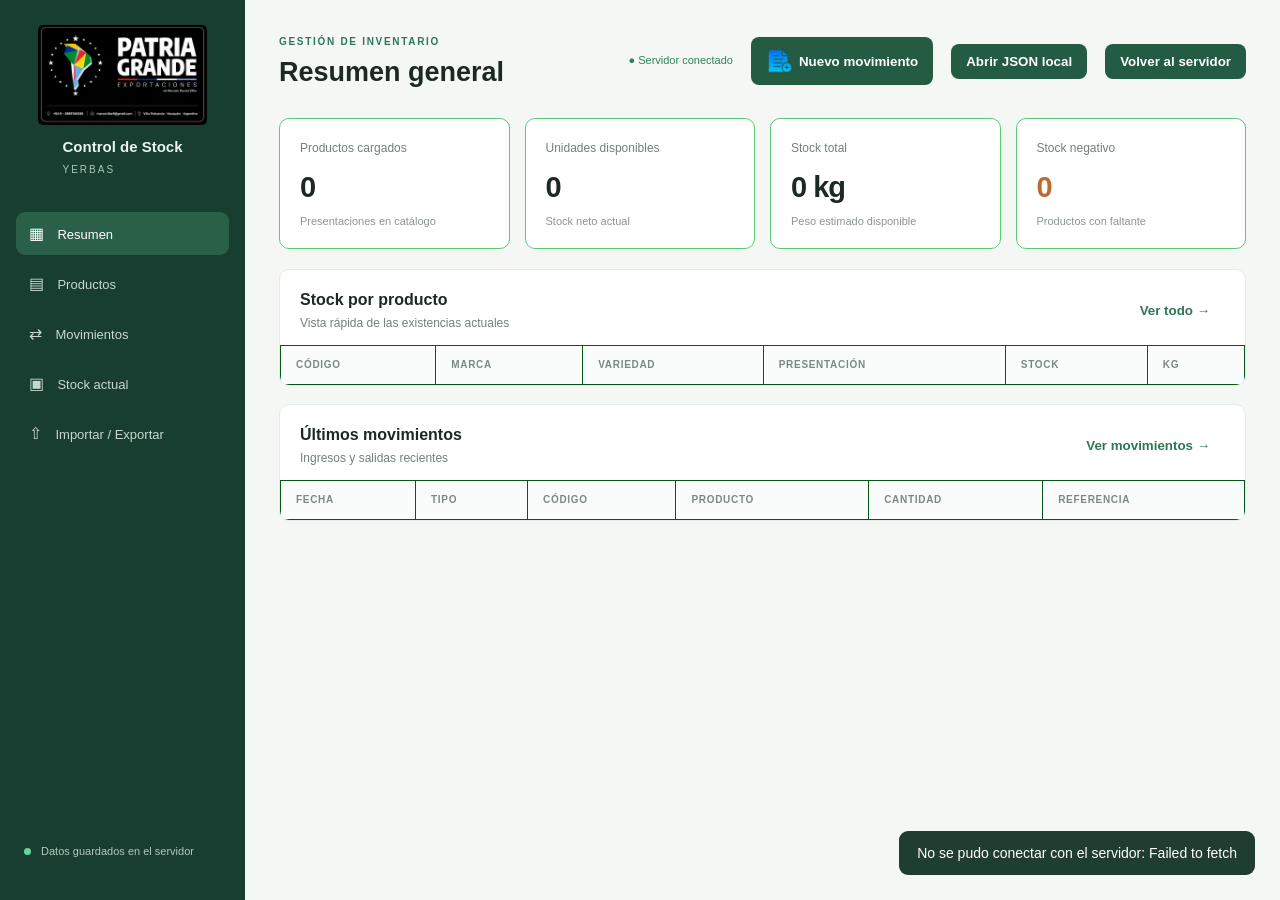
==== commit d79c9a3e: "agregamos la funcion para hacer backup de JSON e INI en googleDrive" ====
--- a/frontend/index.html
+++ b/frontend/index.html
@@ -179,6 +179,7 @@
                     <th>Fecha</th>
                     <th>Tipo</th>
                     <th>Código</th>
+                    <th class="productoMovimientos">Producto</th>
                     <th>Cantidad</th>
                     <th>Referencia</th>
                   </tr>
@@ -250,6 +251,7 @@
             </button>
           </div>
           <div class="panel">
+            <span class="cantidad-productos" id="cantMovimientos"> </span>
             <div class="table-wrap">
               <table>
                 <thead>
@@ -397,7 +399,7 @@
           <label>Nombre / variedad<input id="pVariedad" required /></label
           ><label
             >Presentación<select id="pPresentacion">
-              <option value="">Sin especificar</option>
+              <option value="Pack">Pack</option>
               <option>Pack</option>
               <option>Bolson</option>
               <option>Combo</option>
@@ -442,11 +444,22 @@
           <button
             type="button"
             class="secondary"
+            id="cancelar"
             value="cancel"
             onclick="closeProduct()"
           >
+            <img
+              class="agregar"
+              src="./Imagenes/Iconos/cancelar.avif"
+              alt="Logo"
+            />
             Cancelar</button
           ><button class="primary" id="saveProduct" value="default">
+            <img
+              class="agregar"
+              src="./Imagenes/Iconos/guardar.avif"
+              alt="Logo"
+            />
             Guardar producto
           </button>
         </div>
@@ -496,12 +509,23 @@
           <button
             type="button"
             class="secondary"
+            id="cancelar"
             value="cancel"
             onclick="closeProduct()"
           >
+            <img
+              class="agregar"
+              src="./Imagenes/Iconos/cancelar.avif"
+              alt="Logo"
+            />
             Cancelar
           </button>
           <button class="primary" id="saveMovement" value="default">
+            <img
+              class="agregar"
+              src="./Imagenes/Iconos/guardar.avif"
+              alt="Logo"
+            />
             Guardar movimiento
           </button>
         </div>
@@ -517,7 +541,13 @@
         <div id="modalBody" class="modal-body"></div>
 
         <div class="modal-actions">
-          <button id="modalCancel" class="btn-secondary">Cancelar</button>
+          <button id="modalCancel" class="btn-secondary">
+            <img
+              class="agregar"
+              src="./Imagenes/Iconos/cancelar.avif"
+              alt="Logo"
+            />Cancelar
+          </button>
 
           <button id="modalConfirm" class="btn-danger">Confirmar</button>
         </div>
--- a/frontend/style.css
+++ b/frontend/style.css
@@ -158,6 +158,10 @@
   font-size: 11px;
   color: #32815a;
 }
+.disabled {
+  background: grey;
+  cursor: wait;
+}
 .primary,
 .secondary,
 .ghost {
@@ -206,6 +210,7 @@
 }
 .stat {
   padding: 18px 20px;
+  border: 1px solid #5dc978;
 }
 .stat span {
   color: var(--muted);
@@ -255,6 +260,12 @@
   color: var(--muted);
   font-size: 12px;
   margin: 4px 0 0;
+}
+#cantMovimientos {
+  padding: 5px;
+}
+#movements > div.panel > div.table-wrap {
+  margin-top: 5px;
 }
 .table-wrap {
   width: 100%;
@@ -277,6 +288,14 @@
   /* border-top: 1px solid var(--line); */
   /* border-bottom: 1px solid var(--line); */
 }
+#dashStock > tr,
+#dashMovements > tr {
+  background: #306b56d6;
+}
+#dashStock > tr:nth-child(even),
+#dashMovements > tr:nth-child(even) {
+  background: #306b5694;
+}
 td {
   padding: 12px 15px;
   /* border-bottom: 1px solid #edf1ee; */
@@ -321,14 +340,18 @@
   text-shadow: 0 6px 6px rgba(0, 0, 0, 0.6);
 }
 #productsBody .marca-separador tr:hover,
-#stockBody .marca-separador tr:hover {
+#stockBody .marca-separador tr:hover,
+#dashStock > tr:hover,
+#dashMovements > tr:hover {
   background: #173e3061;
   text-shadow: 0 6px 6px rgba(0, 0, 0, 0.6);
   /* transform: scale(1.002); */
   font-weight: bold;
 }
 #productsBody .marca-separador tr:nth-child(even):hover,
-#stockBody .marca-separador tr:nth-child(even):hover {
+#stockBody .marca-separador tr:nth-child(even):hover,
+#dashStock > tr:nth-child(even):hover,
+#dashMovements > tr:nth-child(even):hover {
   background: #173e3061;
   text-shadow: 0 6px 6px rgba(0, 0, 0, 0.6);
   /* transform: scale(1.002); */
@@ -707,6 +730,11 @@
   background-size: contain;
   border: none;
 }
+.btnEliminardisabled {
+  background: transparent url(./Imagenes/Iconos/borrar-gris.avif) no-repeat
+    center / cover !important;
+  cursor: wait;
+}
 #btnEditar {
   background: transparent url(./Imagenes/Iconos/editar.avif) no-repeat center /
     cover;
@@ -717,7 +745,12 @@
 }
 #newProduct,
 #quickMovement,
-#newMovement {
+#newMovement,
+#saveProduct,
+#cancelar,
+#saveMovement,
+#modalCancel,
+#modalConfirm {
   /* background: transparent url(./Imagenes/iconos/agregar-producto.avif) no-repeat center / cover; */
   display: flex;
   justify-content: center;
@@ -731,6 +764,7 @@
 #myBtn2:hover {
   background-color: #555;
 }
+
 @media (max-width: 1050px) {
   .stats {
     grid-template-columns: repeat(2, 1fr);
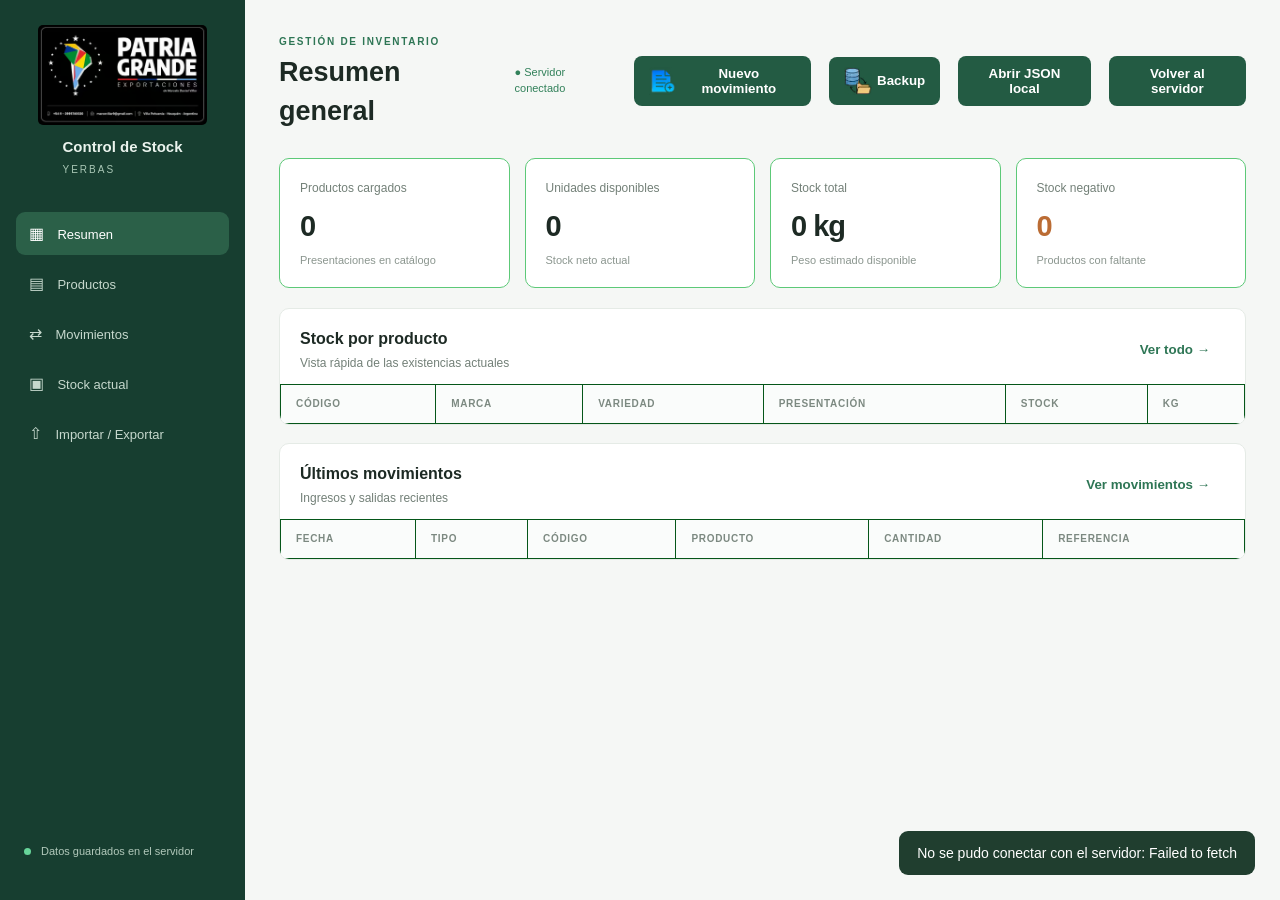
==== commit 4d96b25d: "agregamos boton para hacer backup manualmente" ====
--- a/frontend/index.html
+++ b/frontend/index.html
@@ -100,6 +100,18 @@
                 alt="Logo"
               />
               Nuevo movimiento
+            </button>
+            <button
+              title="Realizar backup en GoogleDrive"
+              class="primary"
+              id="quickBackup"
+            >
+              <img
+                class="agregar"
+                src="./Imagenes/Iconos/backup.avif"
+                alt="Logo"
+              />
+              Backup
             </button>
             <input
               type="file"
--- a/frontend/style.css
+++ b/frontend/style.css
@@ -745,6 +745,7 @@
 }
 #newProduct,
 #quickMovement,
+#quickBackup,
 #newMovement,
 #saveProduct,
 #cancelar,
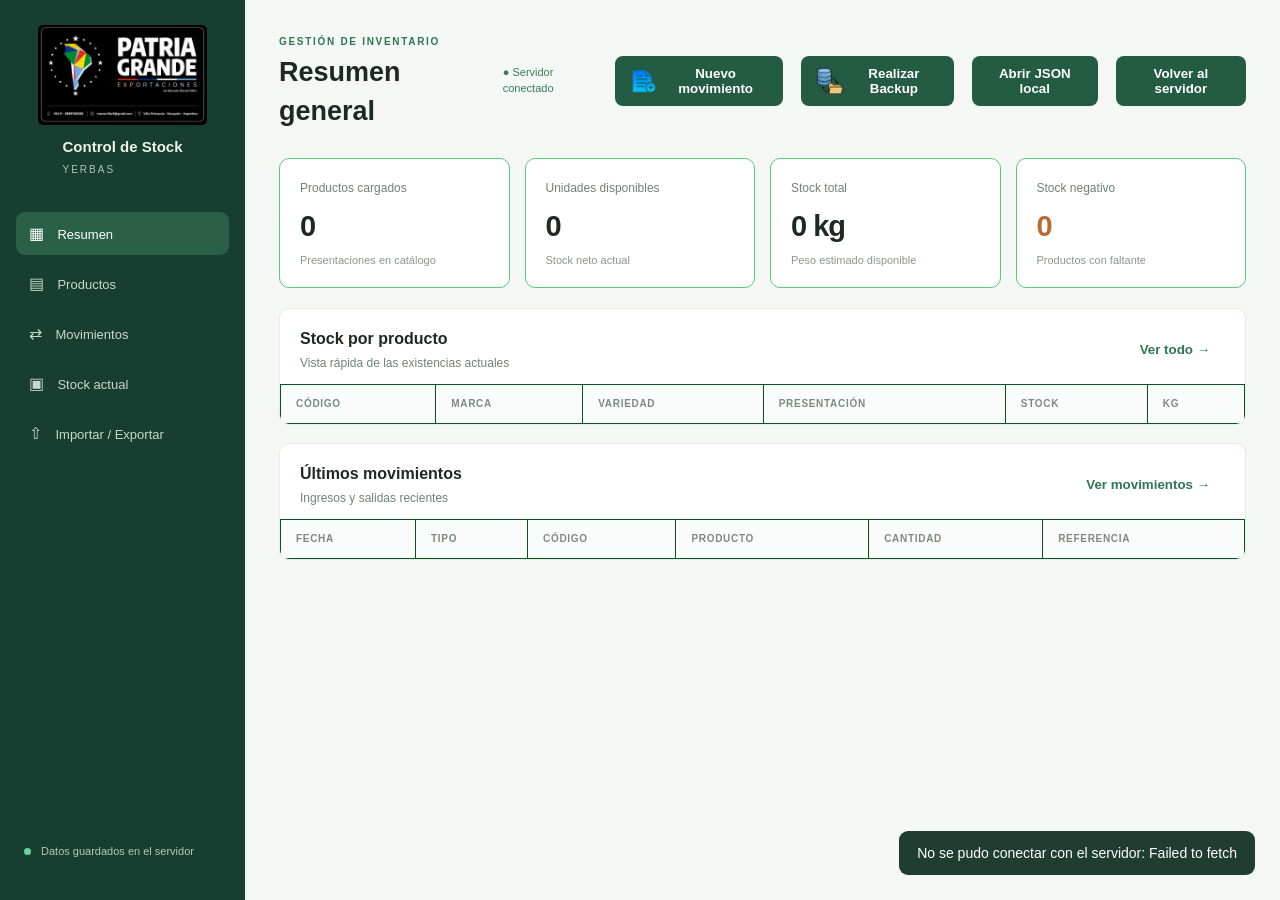
==== commit cd514452: "listo el backup" ====
--- a/frontend/index.html
+++ b/frontend/index.html
@@ -111,7 +111,7 @@
                 src="./Imagenes/Iconos/backup.avif"
                 alt="Logo"
               />
-              Backup
+              Realizar Backup
             </button>
             <input
               type="file"
--- a/frontend/style.css
+++ b/frontend/style.css
@@ -734,6 +734,14 @@
   background: transparent url(./Imagenes/Iconos/borrar-gris.avif) no-repeat
     center / cover !important;
   cursor: wait;
+}
+.btnBackupWait {
+  /* background: transparent url(./Imagenes/Iconos/backup_wait.avif) no-repeat
+    center / cover !important; */
+  cursor: wait;
+  /* width: 28px;
+  height: 28px;
+  margin-right: 5px; */
 }
 #btnEditar {
   background: transparent url(./Imagenes/Iconos/editar.avif) no-repeat center /
